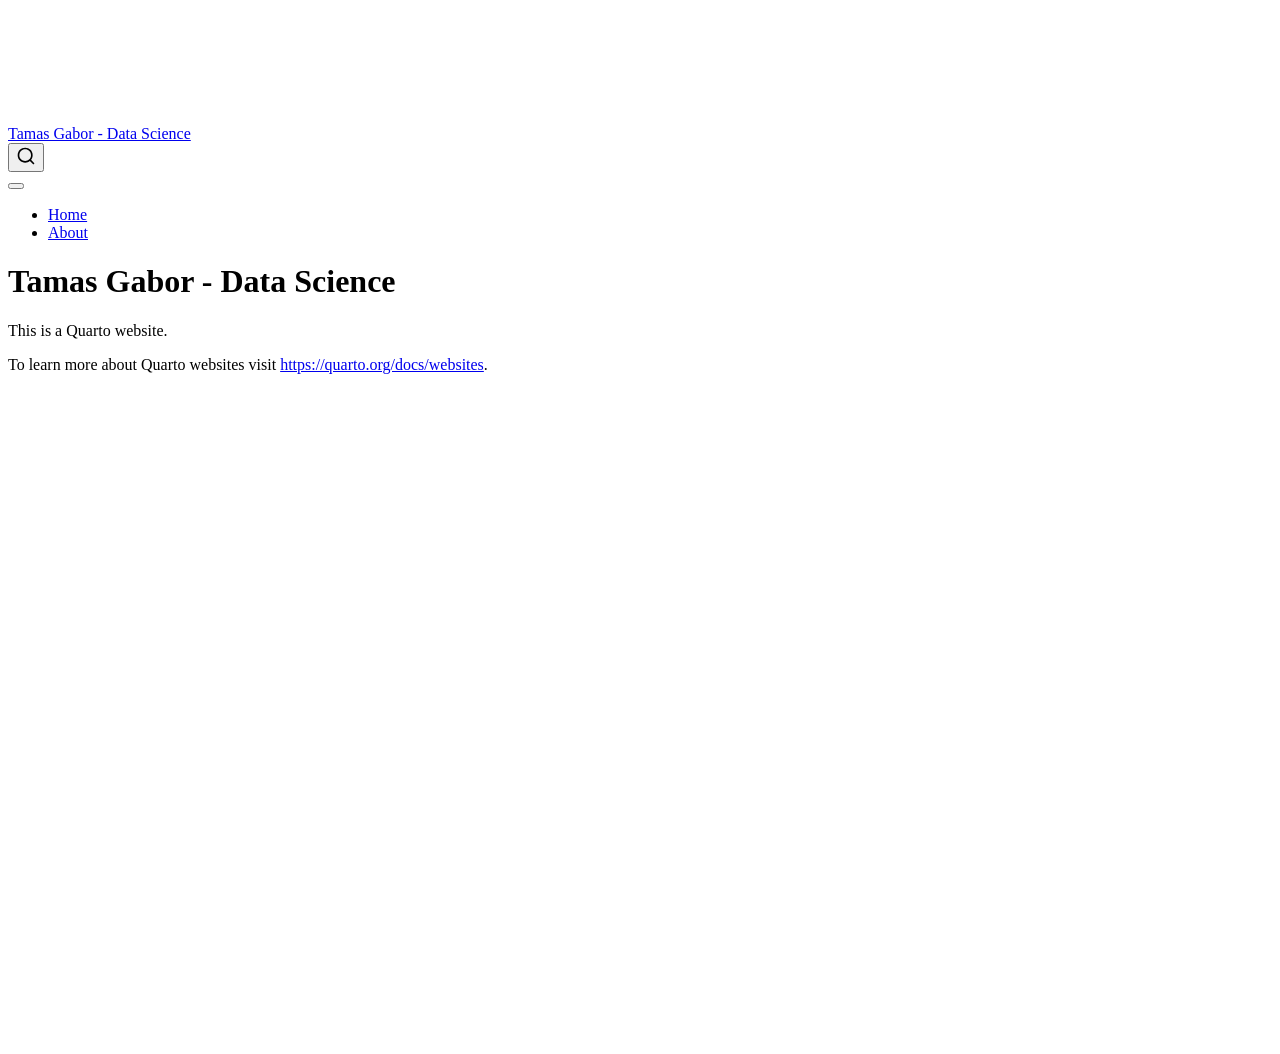
==== index.html @ c9abdc7b "Built site for gh-pages" ====
<!DOCTYPE html>
<html xmlns="http://www.w3.org/1999/xhtml" lang="en" xml:lang="en"><head>

<meta charset="utf-8">
<meta name="generator" content="quarto-1.10.18">

<meta name="viewport" content="width=device-width, initial-scale=1.0, user-scalable=yes">


<title>Tamas Gabor - Data Science</title>
<style>
/* Default styles provided by pandoc.
** See https://pandoc.org/MANUAL.html#variables-for-html for config info.
*/
span.smallcaps{font-variant: small-caps;}
div.columns{display: flex; gap: 1.5em;}
div.column{flex: auto;}
@media screen {
div.columns{gap: min(4vw, 1.5em);}
div.column{overflow-x: auto;}
}
div.hanging-indent{margin-left: 1.5em; text-indent: -1.5em;}
ul.task-list{list-style: none;}
ul.task-list li input[type="checkbox"] {
  width: 0.8em;
  margin: 0 0.8em 0.2em -1em; /* quarto-specific, see https://github.com/quarto-dev/quarto-cli/issues/4556 */ 
  vertical-align: middle;
}
</style>


<script src="site_libs/quarto-nav/quarto-nav.js"></script>
<script src="site_libs/quarto-nav/headroom.min.js"></script>
<script src="site_libs/clipboard/clipboard.min.js"></script>
<script src="site_libs/quarto-search/autocomplete.umd.js"></script>
<script src="site_libs/quarto-search/fuse.min.js"></script>
<script src="site_libs/quarto-search/quarto-search.js"></script>
<meta name="quarto:offset" content="./">
<script src="site_libs/quarto-html/quarto.js" type="module"></script>
<script src="site_libs/quarto-html/tabsets/tabsets.js" type="module"></script>
<script src="site_libs/quarto-html/popper.min.js"></script>
<script src="site_libs/quarto-html/tippy.umd.min.js"></script>
<script src="site_libs/quarto-html/anchor.min.js"></script>
<link href="site_libs/quarto-html/tippy.css" rel="stylesheet">
<link href="site_libs/quarto-html/quarto-syntax-highlighting-64a204ab8560d761af7679ceaba22944.css" rel="stylesheet" id="quarto-text-highlighting-styles">
<script src="site_libs/bootstrap/bootstrap.min.js"></script>
<link href="site_libs/bootstrap/bootstrap-icons.css" rel="stylesheet">
<link href="site_libs/bootstrap/bootstrap-172ba59bd5e0b52282274ba0c0cc16fc.min.css" rel="stylesheet" append-hash="true" id="quarto-bootstrap" data-mode="light">
<script id="quarto-search-options" type="application/json">{
  "location": "navbar",
  "copy-button": false,
  "collapse-after": 3,
  "panel-placement": "end",
  "type": "overlay",
  "limit": 50,
  "keyboard-shortcut": [
    "f",
    "/",
    "s"
  ],
  "show-item-context": false,
  "language": {
    "search-no-results-text": "No results",
    "search-matching-documents-text": "matching documents",
    "search-copy-link-title": "Copy link to search",
    "search-hide-matches-text": "Hide additional matches",
    "search-more-match-text": "more match in this document",
    "search-more-matches-text": "more matches in this document",
    "search-clear-button-title": "Clear",
    "search-text-placeholder": "",
    "search-detached-cancel-button-title": "Cancel",
    "search-submit-button-title": "Submit",
    "search-label": "Search"
  }
}</script>


<link rel="stylesheet" href="styles.css">
</head>

<body class="nav-fixed quarto-light">

<div id="quarto-search-results"></div>
  <header id="quarto-header" class="headroom fixed-top">
    <nav class="navbar navbar-expand-lg " data-bs-theme="dark">
      <div class="navbar-container container-fluid">
      <div class="navbar-brand-container mx-auto">
    <a class="navbar-brand" href="./index.html">
    <span class="navbar-title">Tamas Gabor - Data Science</span>
    </a>
  </div>
            <div id="quarto-search" class="" title="Search"></div>
          <button class="navbar-toggler" type="button" data-bs-toggle="collapse" data-bs-target="#navbarCollapse" aria-controls="navbarCollapse" role="menu" aria-expanded="false" aria-label="Toggle navigation" onclick="if (window.quartoToggleHeadroom) { window.quartoToggleHeadroom(); }">
  <span class="navbar-toggler-icon"></span>
</button>
          <div class="collapse navbar-collapse" id="navbarCollapse">
            <ul class="navbar-nav navbar-nav-scroll me-auto">
  <li class="nav-item">
    <a class="nav-link active" href="./index.html" aria-current="page"> 
<span class="menu-text">Home</span></a>
  </li>  
  <li class="nav-item">
    <a class="nav-link" href="./about.html"> 
<span class="menu-text">About</span></a>
  </li>  
</ul>
          </div> <!-- /navcollapse -->
            <div class="quarto-navbar-tools">
</div>
      </div> <!-- /container-fluid -->
    </nav>
</header>
<!-- content -->
<div id="quarto-content" class="quarto-container page-columns page-rows-contents page-layout-article page-navbar">
<!-- sidebar -->
<!-- margin-sidebar -->
    <div id="quarto-margin-sidebar" class="sidebar margin-sidebar zindex-bottom">
        
    </div>
<!-- main -->
<main class="content" id="quarto-document-content">

<header id="title-block-header" class="quarto-title-block default">
<div class="quarto-title">
<h1 class="title">Tamas Gabor - Data Science</h1>
</div>



<div class="quarto-title-meta">

    
  
    
  </div>
  


</header>


<p>This is a Quarto website.</p>
<p>To learn more about Quarto websites visit <a href="https://quarto.org/docs/websites" class="uri">https://quarto.org/docs/websites</a>.</p>



</main> <!-- /main -->
<script id="quarto-html-after-body" type="application/javascript">
  window.document.addEventListener("DOMContentLoaded", function (event) {
    const icon = "";
    const anchorJS = new window.AnchorJS();
    anchorJS.options = {
      placement: 'right',
      icon: icon
    };
    anchorJS.add('.anchored');
    const isCodeAnnotation = (el) => {
      for (const clz of el.classList) {
        if (clz.startsWith('code-annotation-')) {                     
          return true;
        }
      }
      return false;
    }
    const onCopySuccess = function(e) {
      // button target
      const button = e.trigger;
      // don't keep focus
      button.blur();
      // flash "checked"
      button.classList.add('code-copy-button-checked');
      var currentTitle = button.getAttribute("title");
      button.setAttribute("title", "Copied!");
      let tooltip;
      if (window.bootstrap) {
        button.setAttribute("data-bs-toggle", "tooltip");
        button.setAttribute("data-bs-placement", "left");
        button.setAttribute("data-bs-title", "Copied!");
        tooltip = new bootstrap.Tooltip(button, 
          { trigger: "manual", 
            customClass: "code-copy-button-tooltip",
            offset: [0, -8]});
        tooltip.show();    
      }
      setTimeout(function() {
        if (tooltip) {
          tooltip.hide();
          button.removeAttribute("data-bs-title");
          button.removeAttribute("data-bs-toggle");
          button.removeAttribute("data-bs-placement");
        }
        button.setAttribute("title", currentTitle);
        button.classList.remove('code-copy-button-checked');
      }, 1000);
      // clear code selection
      e.clearSelection();
    }
    const getTextToCopy = function(trigger) {
      const outerScaffold = trigger.parentElement.cloneNode(true);
      const codeEl = outerScaffold.querySelector('code');
      for (const childEl of codeEl.children) {
        if (isCodeAnnotation(childEl)) {
          childEl.remove();
        }
      }
      return codeEl.innerText;
    }
    const clipboard = new window.ClipboardJS('.code-copy-button:not([data-in-quarto-modal])', {
      text: getTextToCopy
    });
    clipboard.on('success', onCopySuccess);
    if (window.document.getElementById('quarto-embedded-source-code-modal')) {
      const clipboardModal = new window.ClipboardJS('.code-copy-button[data-in-quarto-modal]', {
        text: getTextToCopy,
        container: window.document.getElementById('quarto-embedded-source-code-modal')
      });
      clipboardModal.on('success', onCopySuccess);
    }
      var localhostRegex = new RegExp(/^(?:http|https):\/\/localhost\:?[0-9]*\//);
      var mailtoRegex = new RegExp(/^mailto:/);
        var filterRegex = new RegExp('/' + window.location.host + '/');
      var isInternal = (href) => {
          return filterRegex.test(href) || localhostRegex.test(href) || mailtoRegex.test(href);
      }
      // Inspect non-navigation links and adorn them if external
     var links = window.document.querySelectorAll('a[href]:not(.nav-link):not(.navbar-brand):not(.toc-action):not(.sidebar-link):not(.sidebar-item-toggle):not(.pagination-link):not(.no-external):not([aria-hidden]):not(.dropdown-item):not(.quarto-navigation-tool):not(.about-link)');
      for (var i=0; i<links.length; i++) {
        const link = links[i];
        if (!isInternal(link.href)) {
          // undo the damage that might have been done by quarto-nav.js in the case of
          // links that we want to consider external
          if (link.dataset.originalHref !== undefined) {
            link.href = link.dataset.originalHref;
          }
        }
      }
    function tippyHover(el, contentFn, onTriggerFn, onUntriggerFn) {
      const config = {
        allowHTML: true,
        maxWidth: 500,
        delay: 100,
        arrow: false,
        appendTo: function(el) {
            return el.parentElement;
        },
        interactive: true,
        interactiveBorder: 10,
        theme: 'quarto',
        placement: 'bottom-start',
      };
      if (contentFn) {
        config.content = contentFn;
      }
      if (onTriggerFn) {
        config.onTrigger = onTriggerFn;
      }
      if (onUntriggerFn) {
        config.onUntrigger = onUntriggerFn;
      }
      window.tippy(el, config); 
    }
    const noterefs = window.document.querySelectorAll('a[role="doc-noteref"]');
    for (var i=0; i<noterefs.length; i++) {
      const ref = noterefs[i];
      tippyHover(ref, function() {
        // use id or data attribute instead here
        let href = ref.getAttribute('data-footnote-href') || ref.getAttribute('href');
        try { href = new URL(href).hash; } catch {}
        const id = href.replace(/^#\/?/, "");
        const note = window.document.getElementById(id);
        if (note) {
          return note.innerHTML;
        } else {
          return "";
        }
      });
    }
    const xrefs = window.document.querySelectorAll('a.quarto-xref');
    const processXRef = (id, note) => {
      // Strip column container classes
      const stripColumnClz = (el) => {
        el.classList.remove("page-full", "page-columns");
        if (el.children) {
          for (const child of el.children) {
            stripColumnClz(child);
          }
        }
      }
      stripColumnClz(note)
      if (id === null || id.startsWith('sec-')) {
        // Special case sections, only their first couple elements
        const container = document.createElement("div");
        if (note.children && note.children.length > 2) {
          container.appendChild(note.children[0].cloneNode(true));
          for (let i = 1; i < note.children.length; i++) {
            const child = note.children[i];
            if (child.tagName === "P" && child.innerText === "") {
              continue;
            } else {
              container.appendChild(child.cloneNode(true));
              break;
            }
          }
          if (window.Quarto?.typesetMath) {
            window.Quarto.typesetMath(container);
          }
          return container.innerHTML
        } else {
          if (window.Quarto?.typesetMath) {
            window.Quarto.typesetMath(note);
          }
          return note.innerHTML;
        }
      } else {
        // Remove any anchor links if they are present
        const anchorLink = note.querySelector('a.anchorjs-link');
        if (anchorLink) {
          anchorLink.remove();
        }
        if (window.Quarto?.typesetMath) {
          window.Quarto.typesetMath(note);
        }
        if (note.classList.contains("callout")) {
          return note.outerHTML;
        } else {
          return note.innerHTML;
        }
      }
    }
    for (var i=0; i<xrefs.length; i++) {
      const xref = xrefs[i];
      tippyHover(xref, undefined, function(instance) {
        instance.disable();
        let url = xref.getAttribute('href');
        let hash = undefined; 
        if (url.startsWith('#')) {
          hash = url;
        } else {
          try { hash = new URL(url).hash; } catch {}
        }
        if (hash) {
          const id = hash.replace(/^#\/?/, "");
          const note = window.document.getElementById(id);
          if (note !== null) {
            try {
              const html = processXRef(id, note.cloneNode(true));
              instance.setContent(html);
            } finally {
              instance.enable();
              instance.show();
            }
          } else {
            // See if we can fetch this
            fetch(url.split('#')[0])
            .then(res => res.text())
            .then(html => {
              const parser = new DOMParser();
              const htmlDoc = parser.parseFromString(html, "text/html");
              const note = htmlDoc.getElementById(id);
              if (note !== null) {
                const html = processXRef(id, note);
                instance.setContent(html);
              } 
            }).finally(() => {
              instance.enable();
              instance.show();
            });
          }
        } else {
          // See if we can fetch a full url (with no hash to target)
          // This is a special case and we should probably do some content thinning / targeting
          fetch(url)
          .then(res => res.text())
          .then(html => {
            const parser = new DOMParser();
            const htmlDoc = parser.parseFromString(html, "text/html");
            const note = htmlDoc.querySelector('main.content');
            if (note !== null) {
              // This should only happen for chapter cross references
              // (since there is no id in the URL)
              // remove the first header
              if (note.children.length > 0 && note.children[0].tagName === "HEADER") {
                note.children[0].remove();
              }
              const html = processXRef(null, note);
              instance.setContent(html);
            } 
          }).finally(() => {
            instance.enable();
            instance.show();
          });
        }
      }, function(instance) {
      });
    }
        let selectedAnnoteEl;
        const selectorForAnnotation = ( cell, annotation) => {
          let cellAttr = 'data-code-cell="' + cell + '"';
          let lineAttr = 'data-code-annotation="' +  annotation + '"';
          const selector = 'span[' + cellAttr + '][' + lineAttr + ']';
          return selector;
        }
        const selectCodeLines = (annoteEl) => {
          const doc = window.document;
          const targetCell = annoteEl.getAttribute("data-target-cell");
          const targetAnnotation = annoteEl.getAttribute("data-target-annotation");
          const annoteSpan = window.document.querySelector(selectorForAnnotation(targetCell, targetAnnotation));
          const lines = annoteSpan.getAttribute("data-code-lines").split(",");
          const lineIds = lines.map((line) => {
            return targetCell + "-" + line;
          })
          let top = null;
          let height = null;
          let parent = null;
          if (lineIds.length > 0) {
              //compute the position of the single el (top and bottom and make a div)
              const el = window.document.getElementById(lineIds[0]);
              top = el.offsetTop;
              height = el.offsetHeight;
              parent = el.parentElement.parentElement;
            if (lineIds.length > 1) {
              const lastEl = window.document.getElementById(lineIds[lineIds.length - 1]);
              const bottom = lastEl.offsetTop + lastEl.offsetHeight;
              height = bottom - top;
            }
            if (top !== null && height !== null && parent !== null) {
              // cook up a div (if necessary) and position it 
              let div = window.document.getElementById("code-annotation-line-highlight");
              if (div === null) {
                div = window.document.createElement("div");
                div.setAttribute("id", "code-annotation-line-highlight");
                div.style.position = 'absolute';
                parent.appendChild(div);
              }
              div.style.top = top - 2 + "px";
              div.style.height = height + 4 + "px";
              div.style.left = 0;
              let gutterDiv = window.document.getElementById("code-annotation-line-highlight-gutter");
              if (gutterDiv === null) {
                gutterDiv = window.document.createElement("div");
                gutterDiv.setAttribute("id", "code-annotation-line-highlight-gutter");
                gutterDiv.style.position = 'absolute';
                const codeCell = window.document.getElementById(targetCell);
                const gutter = codeCell.querySelector('.code-annotation-gutter');
                gutter.appendChild(gutterDiv);
              }
              gutterDiv.style.top = top - 2 + "px";
              gutterDiv.style.height = height + 4 + "px";
            }
            selectedAnnoteEl = annoteEl;
          }
        };
        const unselectCodeLines = () => {
          const elementsIds = ["code-annotation-line-highlight", "code-annotation-line-highlight-gutter"];
          elementsIds.forEach((elId) => {
            const div = window.document.getElementById(elId);
            if (div) {
              div.remove();
            }
          });
          selectedAnnoteEl = undefined;
        };
          // Handle positioning of the toggle
      window.addEventListener(
        "resize",
        throttle(() => {
          elRect = undefined;
          if (selectedAnnoteEl) {
            selectCodeLines(selectedAnnoteEl);
          }
        }, 10)
      );
      function throttle(fn, ms) {
      let throttle = false;
      let timer;
        return (...args) => {
          if(!throttle) { // first call gets through
              fn.apply(this, args);
              throttle = true;
          } else { // all the others get throttled
              if(timer) clearTimeout(timer); // cancel #2
              timer = setTimeout(() => {
                fn.apply(this, args);
                timer = throttle = false;
              }, ms);
          }
        };
      }
        // Attach click handler to the DT
        const annoteDls = window.document.querySelectorAll('dt[data-target-cell]');
        for (const annoteDlNode of annoteDls) {
          annoteDlNode.addEventListener('click', (event) => {
            const clickedEl = event.target;
            if (clickedEl !== selectedAnnoteEl) {
              unselectCodeLines();
              const activeEl = window.document.querySelector('dt[data-target-cell].code-annotation-active');
              if (activeEl) {
                activeEl.classList.remove('code-annotation-active');
              }
              selectCodeLines(clickedEl);
              clickedEl.classList.add('code-annotation-active');
            } else {
              // Unselect the line
              unselectCodeLines();
              clickedEl.classList.remove('code-annotation-active');
            }
          });
        }
    const findCites = (el) => {
      const parentEl = el.parentElement;
      if (parentEl) {
        const cites = parentEl.dataset.cites;
        if (cites) {
          return {
            el,
            cites: cites.split(' ')
          };
        } else {
          return findCites(el.parentElement)
        }
      } else {
        return undefined;
      }
    };
    var bibliorefs = window.document.querySelectorAll('a[role="doc-biblioref"]');
    for (var i=0; i<bibliorefs.length; i++) {
      const ref = bibliorefs[i];
      const citeInfo = findCites(ref);
      if (citeInfo) {
        tippyHover(citeInfo.el, function() {
          var popup = window.document.createElement('div');
          citeInfo.cites.forEach(function(cite) {
            var citeDiv = window.document.createElement('div');
            citeDiv.classList.add('hanging-indent');
            citeDiv.classList.add('csl-entry');
            var biblioDiv = window.document.getElementById('ref-' + cite);
            if (biblioDiv) {
              citeDiv.innerHTML = biblioDiv.innerHTML;
            }
            popup.appendChild(citeDiv);
          });
          return popup.innerHTML;
        });
      }
    }
  });
  </script>
</div> <!-- /content -->




</body></html>
---- site_libs/quarto-html/tippy.css ----
.tippy-box[data-animation=fade][data-state=hidden]{opacity:0}[data-tippy-root]{max-width:calc(100vw - 10px)}.tippy-box{position:relative;background-color:#333;color:#fff;border-radius:4px;font-size:14px;line-height:1.4;white-space:normal;outline:0;transition-property:transform,visibility,opacity}.tippy-box[data-placement^=top]>.tippy-arrow{bottom:0}.tippy-box[data-placement^=top]>.tippy-arrow:before{bottom:-7px;left:0;border-width:8px 8px 0;border-top-color:initial;transform-origin:center top}.tippy-box[data-placement^=bottom]>.tippy-arrow{top:0}.tippy-box[data-placement^=bottom]>.tippy-arrow:before{top:-7px;left:0;border-width:0 8px 8px;border-bottom-color:initial;transform-origin:center bottom}.tippy-box[data-placement^=left]>.tippy-arrow{right:0}.tippy-box[data-placement^=left]>.tippy-arrow:before{border-width:8px 0 8px 8px;border-left-color:initial;right:-7px;transform-origin:center left}.tippy-box[data-placement^=right]>.tippy-arrow{left:0}.tippy-box[data-placement^=right]>.tippy-arrow:before{left:-7px;border-width:8px 8px 8px 0;border-right-color:initial;transform-origin:center right}.tippy-box[data-inertia][data-state=visible]{transition-timing-function:cubic-bezier(.54,1.5,.38,1.11)}.tippy-arrow{width:16px;height:16px;color:#333}.tippy-arrow:before{content:"";position:absolute;border-color:transparent;border-style:solid}.tippy-content{position:relative;padding:5px 9px;z-index:1}
---- site_libs/quarto-html/quarto-syntax-highlighting-64a204ab8560d761af7679ceaba22944.css ----
/* quarto syntax highlight colors */
:root {
  --quarto-hl-ot-color: #003B4F;
  --quarto-hl-at-color: #657422;
  --quarto-hl-ss-color: #20794D;
  --quarto-hl-an-color: #5E5E5E;
  --quarto-hl-fu-color: #4758AB;
  --quarto-hl-st-color: #20794D;
  --quarto-hl-cf-color: #003B4F;
  --quarto-hl-op-color: #5E5E5E;
  --quarto-hl-er-color: #AD0000;
  --quarto-hl-bn-color: #AD0000;
  --quarto-hl-al-color: #AD0000;
  --quarto-hl-va-color: #111111;
  --quarto-hl-bu-color: inherit;
  --quarto-hl-ex-color: inherit;
  --quarto-hl-pp-color: #AD0000;
  --quarto-hl-in-color: #5E5E5E;
  --quarto-hl-vs-color: #20794D;
  --quarto-hl-wa-color: #5E5E5E;
  --quarto-hl-do-color: #5E5E5E;
  --quarto-hl-im-color: #00769E;
  --quarto-hl-ch-color: #20794D;
  --quarto-hl-dt-color: #AD0000;
  --quarto-hl-fl-color: #AD0000;
  --quarto-hl-co-color: #5E5E5E;
  --quarto-hl-cv-color: #5E5E5E;
  --quarto-hl-cn-color: #8f5902;
  --quarto-hl-sc-color: #5E5E5E;
  --quarto-hl-dv-color: #AD0000;
  --quarto-hl-kw-color: #003B4F;
}

/* other quarto variables */
:root {
  --quarto-font-monospace: SFMono-Regular, Menlo, Monaco, Consolas, "Liberation Mono", "Courier New", monospace;
}

/* syntax highlight based on Pandoc's rules */
pre > code.sourceCode > span {
  color: #003B4F;
}

code.sourceCode > span {
  color: #003B4F;
}

div.sourceCode,
div.sourceCode pre.sourceCode {
  color: #003B4F;
}

/* Normal */
code span {
  color: #003B4F;
}

/* Alert */
code span.al {
  color: #AD0000;
  font-style: inherit;
}

/* Annotation */
code span.an {
  color: #5E5E5E;
  font-style: inherit;
}

/* Attribute */
code span.at {
  color: #657422;
  font-style: inherit;
}

/* BaseN */
code span.bn {
  color: #AD0000;
  font-style: inherit;
}

/* BuiltIn */
code span.bu {
  font-style: inherit;
}

/* ControlFlow */
code span.cf {
  color: #003B4F;
  font-weight: bold;
  font-style: inherit;
}

/* Char */
code span.ch {
  color: #20794D;
  font-style: inherit;
}

/* Constant */
code span.cn {
  color: #8f5902;
  font-style: inherit;
}

/* Comment */
code span.co {
  color: #5E5E5E;
  font-style: inherit;
}

/* CommentVar */
code span.cv {
  color: #5E5E5E;
  font-style: italic;
}

/* Documentation */
code span.do {
  color: #5E5E5E;
  font-style: italic;
}

/* DataType */
code span.dt {
  color: #AD0000;
  font-style: inherit;
}

/* DecVal */
code span.dv {
  color: #AD0000;
  font-style: inherit;
}

/* Error */
code span.er {
  color: #AD0000;
  font-style: inherit;
}

/* Extension */
code span.ex {
  font-style: inherit;
}

/* Float */
code span.fl {
  color: #AD0000;
  font-style: inherit;
}

/* Function */
code span.fu {
  color: #4758AB;
  font-style: inherit;
}

/* Import */
code span.im {
  color: #00769E;
  font-style: inherit;
}

/* Information */
code span.in {
  color: #5E5E5E;
  font-style: inherit;
}

/* Keyword */
code span.kw {
  color: #003B4F;
  font-weight: bold;
  font-style: inherit;
}

/* Operator */
code span.op {
  color: #5E5E5E;
  font-style: inherit;
}

/* Other */
code span.ot {
  color: #003B4F;
  font-style: inherit;
}

/* Preprocessor */
code span.pp {
  color: #AD0000;
  font-style: inherit;
}

/* SpecialChar */
code span.sc {
  color: #5E5E5E;
  font-style: inherit;
}

/* SpecialString */
code span.ss {
  color: #20794D;
  font-style: inherit;
}

/* String */
code span.st {
  color: #20794D;
  font-style: inherit;
}

/* Variable */
code span.va {
  color: #111111;
  font-style: inherit;
}

/* VerbatimString */
code span.vs {
  color: #20794D;
  font-style: inherit;
}

/* Warning */
code span.wa {
  color: #5E5E5E;
  font-style: italic;
}

.prevent-inlining {
  content: "</";
}

/*# sourceMappingURL=9d8d5bb603a83b8298b89080a598c93b.css.map */
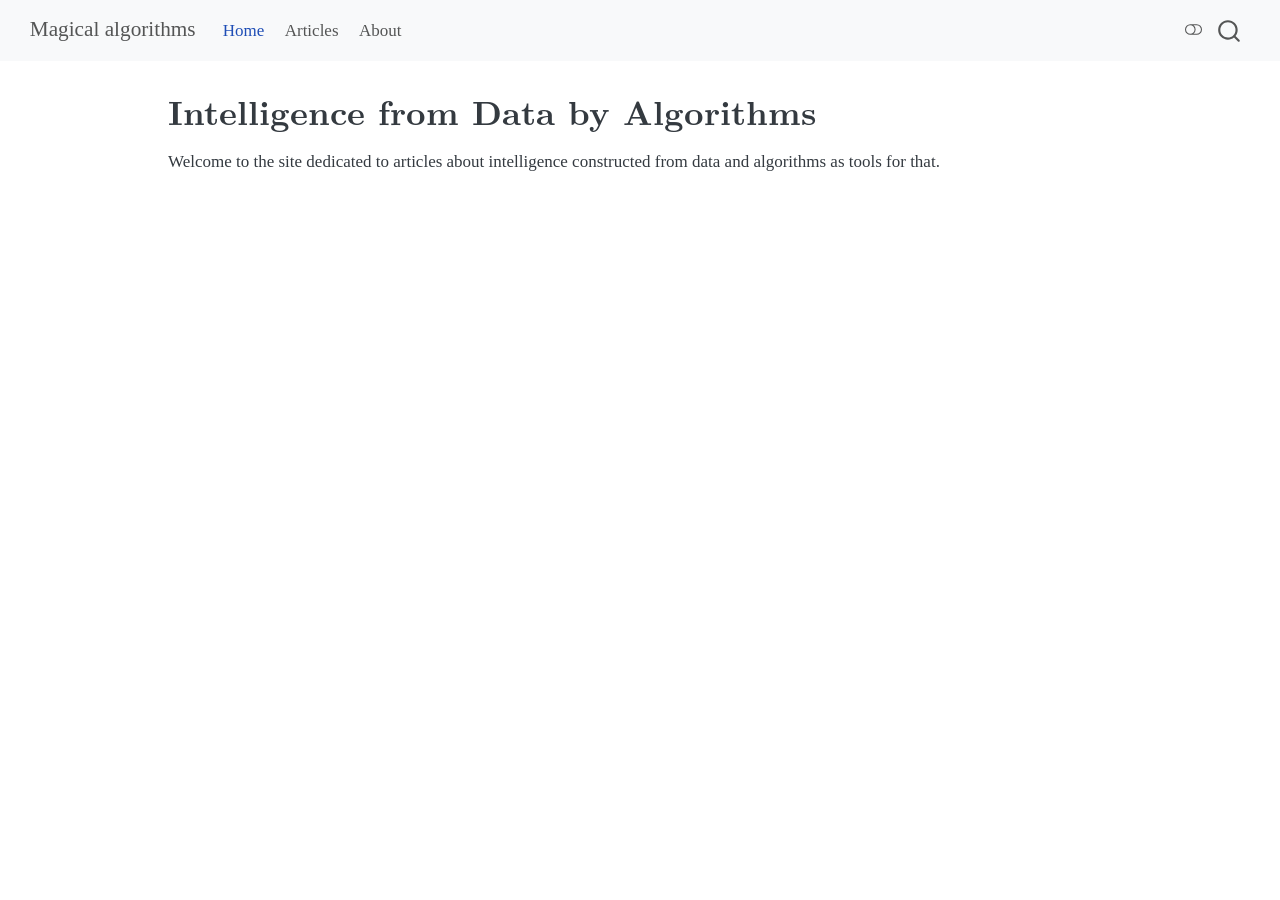
==== commit f7dcd775: "Built site for gh-pages" ====
--- a/index.html
+++ b/index.html
@@ -7,7 +7,7 @@
 <meta name="viewport" content="width=device-width, initial-scale=1.0, user-scalable=yes">
 
 
-<title>Tamas Gabor - Data Science</title>
+<title>Intelligence from Data by Algorithms – Magical algorithms</title>
 <style>
 /* Default styles provided by pandoc.
 ** See https://pandoc.org/MANUAL.html#variables-for-html for config info.
@@ -42,10 +42,14 @@
 <script src="site_libs/quarto-html/tippy.umd.min.js"></script>
 <script src="site_libs/quarto-html/anchor.min.js"></script>
 <link href="site_libs/quarto-html/tippy.css" rel="stylesheet">
-<link href="site_libs/quarto-html/quarto-syntax-highlighting-64a204ab8560d761af7679ceaba22944.css" rel="stylesheet" id="quarto-text-highlighting-styles">
+<link href="site_libs/quarto-html/quarto-syntax-highlighting-64a204ab8560d761af7679ceaba22944.css" rel="stylesheet" class="quarto-color-scheme" id="quarto-text-highlighting-styles">
+<link href="site_libs/quarto-html/quarto-syntax-highlighting-dark-b85bc7c33db8c58e0ec93c3465666fed.css" rel="stylesheet" class="quarto-color-scheme quarto-color-alternate" id="quarto-text-highlighting-styles">
+<link href="site_libs/quarto-html/quarto-syntax-highlighting-64a204ab8560d761af7679ceaba22944.css" rel="stylesheet" class="quarto-color-scheme-extra" id="quarto-text-highlighting-styles">
 <script src="site_libs/bootstrap/bootstrap.min.js"></script>
 <link href="site_libs/bootstrap/bootstrap-icons.css" rel="stylesheet">
-<link href="site_libs/bootstrap/bootstrap-172ba59bd5e0b52282274ba0c0cc16fc.min.css" rel="stylesheet" append-hash="true" id="quarto-bootstrap" data-mode="light">
+<link href="site_libs/bootstrap/bootstrap-6b5974a9b50b5381517d67eae462fd3e.min.css" rel="stylesheet" append-hash="true" class="quarto-color-scheme" id="quarto-bootstrap" data-mode="light">
+<link href="site_libs/bootstrap/bootstrap-dark-98b57cc36d11c6652a4d8a05476560ba.min.css" rel="stylesheet" append-hash="true" class="quarto-color-scheme quarto-color-alternate" id="quarto-bootstrap" data-mode="dark">
+<link href="site_libs/bootstrap/bootstrap-6b5974a9b50b5381517d67eae462fd3e.min.css" rel="stylesheet" append-hash="true" class="quarto-color-scheme-extra" id="quarto-bootstrap" data-mode="light">
 <script id="quarto-search-options" type="application/json">{
   "location": "navbar",
   "copy-button": false,
@@ -78,7 +82,178 @@
 <link rel="stylesheet" href="styles.css">
 </head>
 
-<body class="nav-fixed quarto-light">
+<body class="nav-fixed quarto-light"><script id="quarto-html-before-body" type="application/javascript">
+    const toggleBodyColorMode = (bsSheetEl) => {
+      const mode = bsSheetEl.getAttribute("data-mode");
+      const bodyEl = window.document.querySelector("body");
+      if (mode === "dark") {
+        bodyEl.classList.add("quarto-dark");
+        bodyEl.classList.remove("quarto-light");
+      } else {
+        bodyEl.classList.add("quarto-light");
+        bodyEl.classList.remove("quarto-dark");
+      }
+    }
+    const toggleBodyColorPrimary = () => {
+      const bsSheetEl = window.document.querySelector("link#quarto-bootstrap:not([rel=disabled-stylesheet])");
+      if (bsSheetEl) {
+        toggleBodyColorMode(bsSheetEl);
+      }
+    }
+    const setColorSchemeToggle = (alternate) => {
+      const toggles = window.document.querySelectorAll('.quarto-color-scheme-toggle');
+      for (let i=0; i < toggles.length; i++) {
+        const toggle = toggles[i];
+        if (toggle) {
+          if (alternate) {
+            toggle.classList.add("alternate");
+          } else {
+            toggle.classList.remove("alternate");
+          }
+        }
+      }
+    };
+    const toggleColorMode = (alternate) => {
+      // Switch the stylesheets
+      const primaryStylesheets = window.document.querySelectorAll('link.quarto-color-scheme:not(.quarto-color-alternate)');
+      const alternateStylesheets = window.document.querySelectorAll('link.quarto-color-scheme.quarto-color-alternate');
+      manageTransitions('#quarto-margin-sidebar .nav-link', false);
+      if (alternate) {
+        // note: dark is layered on light, we don't disable primary!
+        enableStylesheet(alternateStylesheets);
+        for (const sheetNode of alternateStylesheets) {
+          if (sheetNode.id === "quarto-bootstrap") {
+            toggleBodyColorMode(sheetNode);
+          }
+        }
+      } else {
+        disableStylesheet(alternateStylesheets);
+        enableStylesheet(primaryStylesheets)
+        toggleBodyColorPrimary();
+      }
+      manageTransitions('#quarto-margin-sidebar .nav-link', true);
+      // Switch the toggles
+      setColorSchemeToggle(alternate)
+      // Hack to workaround the fact that safari doesn't
+      // properly recolor the scrollbar when toggling (#1455)
+      if (navigator.userAgent.indexOf('Safari') > 0 && navigator.userAgent.indexOf('Chrome') == -1) {
+        manageTransitions("body", false);
+        window.scrollTo(0, 1);
+        setTimeout(() => {
+          window.scrollTo(0, 0);
+          manageTransitions("body", true);
+        }, 40);
+      }
+    }
+    const disableStylesheet = (stylesheets) => {
+      for (let i=0; i < stylesheets.length; i++) {
+        const stylesheet = stylesheets[i];
+        stylesheet.rel = 'disabled-stylesheet';
+      }
+    }
+    const enableStylesheet = (stylesheets) => {
+      for (let i=0; i < stylesheets.length; i++) {
+        const stylesheet = stylesheets[i];
+        if(stylesheet.rel !== 'stylesheet') { // for Chrome, which will still FOUC without this check
+          stylesheet.rel = 'stylesheet';
+        }
+      }
+    }
+    const manageTransitions = (selector, allowTransitions) => {
+      const els = window.document.querySelectorAll(selector);
+      for (let i=0; i < els.length; i++) {
+        const el = els[i];
+        if (allowTransitions) {
+          el.classList.remove('notransition');
+        } else {
+          el.classList.add('notransition');
+        }
+      }
+    }
+    const isFileUrl = () => {
+      return window.location.protocol === 'file:';
+    }
+    const hasAlternateSentinel = () => {
+      let styleSentinel = getColorSchemeSentinel();
+      if (styleSentinel !== null) {
+        return styleSentinel === "alternate";
+      } else {
+        return false;
+      }
+    }
+    const setStyleSentinel = (alternate) => {
+      const value = alternate ? "alternate" : "default";
+      if (!isFileUrl()) {
+        window.localStorage.setItem("quarto-color-scheme", value);
+      } else {
+        localAlternateSentinel = value;
+      }
+    }
+    const getColorSchemeSentinel = () => {
+      if (!isFileUrl()) {
+        const storageValue = window.localStorage.getItem("quarto-color-scheme");
+        return storageValue != null ? storageValue : localAlternateSentinel;
+      } else {
+        return localAlternateSentinel;
+      }
+    }
+    const toggleGiscusIfUsed = (isAlternate, darkModeDefault) => {
+      const baseTheme = document.querySelector('#giscus-base-theme')?.value ?? 'light';
+      const alternateTheme = document.querySelector('#giscus-alt-theme')?.value ?? 'dark';
+      let newTheme = '';
+      if(authorPrefersDark) {
+        newTheme = isAlternate ? baseTheme : alternateTheme;
+      } else {
+        newTheme = isAlternate ? alternateTheme : baseTheme;
+      }
+      const changeGiscusTheme = () => {
+        // From: https://github.com/giscus/giscus/issues/336
+        const sendMessage = (message) => {
+          const iframe = document.querySelector('iframe.giscus-frame');
+          if (!iframe) return;
+          iframe.contentWindow.postMessage({ giscus: message }, 'https://giscus.app');
+        }
+        sendMessage({
+          setConfig: {
+            theme: newTheme
+          }
+        });
+      }
+      const isGiscussLoaded = window.document.querySelector('iframe.giscus-frame') !== null;
+      if (isGiscussLoaded) {
+        changeGiscusTheme();
+      }
+    };
+    const authorPrefersDark = false;
+    const queryPrefersDark = window.matchMedia('(prefers-color-scheme: dark)');
+    const darkModeDefault = queryPrefersDark.matches;
+      document.querySelector('link#quarto-text-highlighting-styles.quarto-color-scheme-extra').rel = 'disabled-stylesheet';
+      document.querySelector('link#quarto-bootstrap.quarto-color-scheme-extra').rel = 'disabled-stylesheet';
+    let localAlternateSentinel = darkModeDefault ? 'alternate' : 'default';
+    // Dark / light mode switch
+    window.quartoToggleColorScheme = () => {
+      // Read the current dark / light value
+      let toAlternate = !hasAlternateSentinel();
+      toggleColorMode(toAlternate);
+      setStyleSentinel(toAlternate);
+      toggleGiscusIfUsed(toAlternate, darkModeDefault);
+      window.dispatchEvent(new Event('resize'));
+    };
+    queryPrefersDark.addEventListener("change", e => {
+      if(window.localStorage.getItem("quarto-color-scheme") !== null)
+        return;
+      const alternate = e.matches
+      toggleColorMode(alternate);
+      localAlternateSentinel = e.matches ? 'alternate' : 'default'; // this is used alongside local storage!
+      toggleGiscusIfUsed(alternate, darkModeDefault);
+    });
+    // Switch to dark mode if need be
+    if (hasAlternateSentinel()) {
+      toggleColorMode(true);
+    } else {
+      toggleColorMode(false);
+    }
+  </script>
 
 <div id="quarto-search-results"></div>
   <header id="quarto-header" class="headroom fixed-top">
@@ -86,7 +261,7 @@
       <div class="navbar-container container-fluid">
       <div class="navbar-brand-container mx-auto">
     <a class="navbar-brand" href="./index.html">
-    <span class="navbar-title">Tamas Gabor - Data Science</span>
+    <span class="navbar-title">Magical algorithms</span>
     </a>
   </div>
             <div id="quarto-search" class="" title="Search"></div>
@@ -100,12 +275,17 @@
 <span class="menu-text">Home</span></a>
   </li>  
   <li class="nav-item">
+    <a class="nav-link" href="./articles.html"> 
+<span class="menu-text">Articles</span></a>
+  </li>  
+  <li class="nav-item">
     <a class="nav-link" href="./about.html"> 
 <span class="menu-text">About</span></a>
   </li>  
 </ul>
           </div> <!-- /navcollapse -->
             <div class="quarto-navbar-tools">
+  <a href="" class="quarto-color-scheme-toggle quarto-navigation-tool  px-1" onclick="window.quartoToggleColorScheme(); return false;" title="Toggle dark mode"><i class="bi"></i></a>
 </div>
       </div> <!-- /container-fluid -->
     </nav>
@@ -120,9 +300,10 @@
 <!-- main -->
 <main class="content" id="quarto-document-content">
 
+
 <header id="title-block-header" class="quarto-title-block default">
 <div class="quarto-title">
-<h1 class="title">Tamas Gabor - Data Science</h1>
+<h1 class="title">Intelligence from Data by Algorithms</h1>
 </div>
 
 
@@ -139,14 +320,26 @@
 </header>
 
 
-<p>This is a Quarto website.</p>
-<p>To learn more about Quarto websites visit <a href="https://quarto.org/docs/websites" class="uri">https://quarto.org/docs/websites</a>.</p>
+<p>Welcome to the site dedicated to articles about intelligence constructed from data and algorithms as tools for that.</p>
 
 
 
 </main> <!-- /main -->
 <script id="quarto-html-after-body" type="application/javascript">
   window.document.addEventListener("DOMContentLoaded", function (event) {
+    // Ensure there is a toggle, if there isn't float one in the top right
+    if (window.document.querySelector('.quarto-color-scheme-toggle') === null) {
+      const a = window.document.createElement('a');
+      a.classList.add('top-right');
+      a.classList.add('quarto-color-scheme-toggle');
+      a.href = "";
+      a.onclick = function() { try { window.quartoToggleColorScheme(); } catch {} return false; };
+      const i = window.document.createElement("i");
+      i.classList.add('bi');
+      a.appendChild(i);
+      window.document.body.appendChild(a);
+    }
+    setColorSchemeToggle(hasAlternateSentinel())
     const icon = "";
     const anchorJS = new window.AnchorJS();
     anchorJS.options = {
@@ -218,7 +411,7 @@
     }
       var localhostRegex = new RegExp(/^(?:http|https):\/\/localhost\:?[0-9]*\//);
       var mailtoRegex = new RegExp(/^mailto:/);
-        var filterRegex = new RegExp('/' + window.location.host + '/');
+        var filterRegex = new RegExp("https:\/\/gabortamas\.github\.io\/");
       var isInternal = (href) => {
           return filterRegex.test(href) || localhostRegex.test(href) || mailtoRegex.test(href);
       }
--- a/site_libs/quarto-html/quarto-syntax-highlighting-dark-b85bc7c33db8c58e0ec93c3465666fed.css
+++ b/site_libs/quarto-html/quarto-syntax-highlighting-dark-b85bc7c33db8c58e0ec93c3465666fed.css
@@ -0,0 +1,219 @@
+/* quarto syntax highlight colors */
+:root {
+  --quarto-hl-al-color: #f07178;
+  --quarto-hl-an-color: #d4d0ab;
+  --quarto-hl-at-color: #00e0e0;
+  --quarto-hl-bn-color: #d4d0ab;
+  --quarto-hl-bu-color: #abe338;
+  --quarto-hl-ch-color: #abe338;
+  --quarto-hl-co-color: #f8f8f2;
+  --quarto-hl-cv-color: #ffd700;
+  --quarto-hl-cn-color: #ffd700;
+  --quarto-hl-cf-color: #ffa07a;
+  --quarto-hl-dt-color: #ffa07a;
+  --quarto-hl-dv-color: #d4d0ab;
+  --quarto-hl-do-color: #f8f8f2;
+  --quarto-hl-er-color: #f07178;
+  --quarto-hl-ex-color: #00e0e0;
+  --quarto-hl-fl-color: #d4d0ab;
+  --quarto-hl-fu-color: #ffa07a;
+  --quarto-hl-im-color: #abe338;
+  --quarto-hl-in-color: #d4d0ab;
+  --quarto-hl-kw-color: #ffa07a;
+  --quarto-hl-op-color: #ffa07a;
+  --quarto-hl-ot-color: #00e0e0;
+  --quarto-hl-pp-color: #dcc6e0;
+  --quarto-hl-re-color: #00e0e0;
+  --quarto-hl-sc-color: #abe338;
+  --quarto-hl-ss-color: #abe338;
+  --quarto-hl-st-color: #abe338;
+  --quarto-hl-va-color: #00e0e0;
+  --quarto-hl-vs-color: #abe338;
+  --quarto-hl-wa-color: #dcc6e0;
+}
+
+/* other quarto variables */
+:root {
+  --quarto-font-monospace: SFMono-Regular, Menlo, Monaco, Consolas, "Liberation Mono", "Courier New", monospace;
+}
+
+/* syntax highlight based on Pandoc's rules */
+pre > code.sourceCode > span {
+  color: #f8f8f2;
+}
+
+code.sourceCode > span {
+  color: #f8f8f2;
+}
+
+div.sourceCode,
+div.sourceCode pre.sourceCode {
+  color: #f8f8f2;
+}
+
+/* Normal */
+code span {
+  color: #f8f8f2;
+}
+
+/* Alert */
+code span.al {
+  color: #f07178;
+}
+
+/* Annotation */
+code span.an {
+  color: #d4d0ab;
+}
+
+/* Attribute */
+code span.at {
+  color: #00e0e0;
+}
+
+/* BaseN */
+code span.bn {
+  color: #d4d0ab;
+}
+
+/* BuiltIn */
+code span.bu {
+  color: #abe338;
+}
+
+/* ControlFlow */
+code span.cf {
+  font-weight: bold;
+  color: #ffa07a;
+}
+
+/* Char */
+code span.ch {
+  color: #abe338;
+}
+
+/* Constant */
+code span.cn {
+  color: #ffd700;
+}
+
+/* Comment */
+code span.co {
+  font-style: italic;
+  color: #f8f8f2;
+}
+
+/* CommentVar */
+code span.cv {
+  color: #ffd700;
+}
+
+/* Documentation */
+code span.do {
+  color: #f8f8f2;
+}
+
+/* DataType */
+code span.dt {
+  color: #ffa07a;
+}
+
+/* DecVal */
+code span.dv {
+  color: #d4d0ab;
+}
+
+/* Error */
+code span.er {
+  color: #f07178;
+  text-decoration: underline;
+}
+
+/* Extension */
+code span.ex {
+  font-weight: bold;
+  color: #00e0e0;
+}
+
+/* Float */
+code span.fl {
+  color: #d4d0ab;
+}
+
+/* Function */
+code span.fu {
+  color: #ffa07a;
+}
+
+/* Import */
+code span.im {
+  color: #abe338;
+}
+
+/* Information */
+code span.in {
+  color: #d4d0ab;
+}
+
+/* Keyword */
+code span.kw {
+  font-weight: bold;
+  color: #ffa07a;
+}
+
+/* Operator */
+code span.op {
+  color: #ffa07a;
+}
+
+/* Other */
+code span.ot {
+  color: #00e0e0;
+}
+
+/* Preprocessor */
+code span.pp {
+  color: #dcc6e0;
+}
+
+/* RegionMarker */
+code span.re {
+  background-color: #f8f8f2;
+  color: #00e0e0;
+}
+
+/* SpecialChar */
+code span.sc {
+  color: #abe338;
+}
+
+/* SpecialString */
+code span.ss {
+  color: #abe338;
+}
+
+/* String */
+code span.st {
+  color: #abe338;
+}
+
+/* Variable */
+code span.va {
+  color: #00e0e0;
+}
+
+/* VerbatimString */
+code span.vs {
+  color: #abe338;
+}
+
+/* Warning */
+code span.wa {
+  color: #dcc6e0;
+}
+
+.prevent-inlining {
+  content: "</";
+}
+
+/*# sourceMappingURL=4ed8f1090dec6531da29ab00902aa718.css.map */
--- a/styles.css
+++ b/styles.css
@@ -0,0 +1,25 @@
+/* css styles */
+@font-face {
+  font-family: "New Computer Modern";
+  src: url("fonts/NewCM10-Regular.otf") format("opentype");
+  font-weight: normal;
+  font-style: normal;
+}
+@font-face {
+  font-family: "New Computer Modern";
+  src: url("fonts/NewCM10-Bold.otf") format("opentype");
+  font-weight: bold;
+  font-style: normal;
+}
+@font-face {
+  font-family: "New Computer Modern";
+  src: url("fonts/NewCM10-Italic.otf") format("opentype");
+  font-weight: normal;
+  font-style: italic;
+}
+@font-face {
+  font-family: "New Computer Modern";
+  src: url("fonts/NewCM10-BoldItalic.otf") format("opentype");
+  font-weight: bold;
+  font-style: italic;
+}
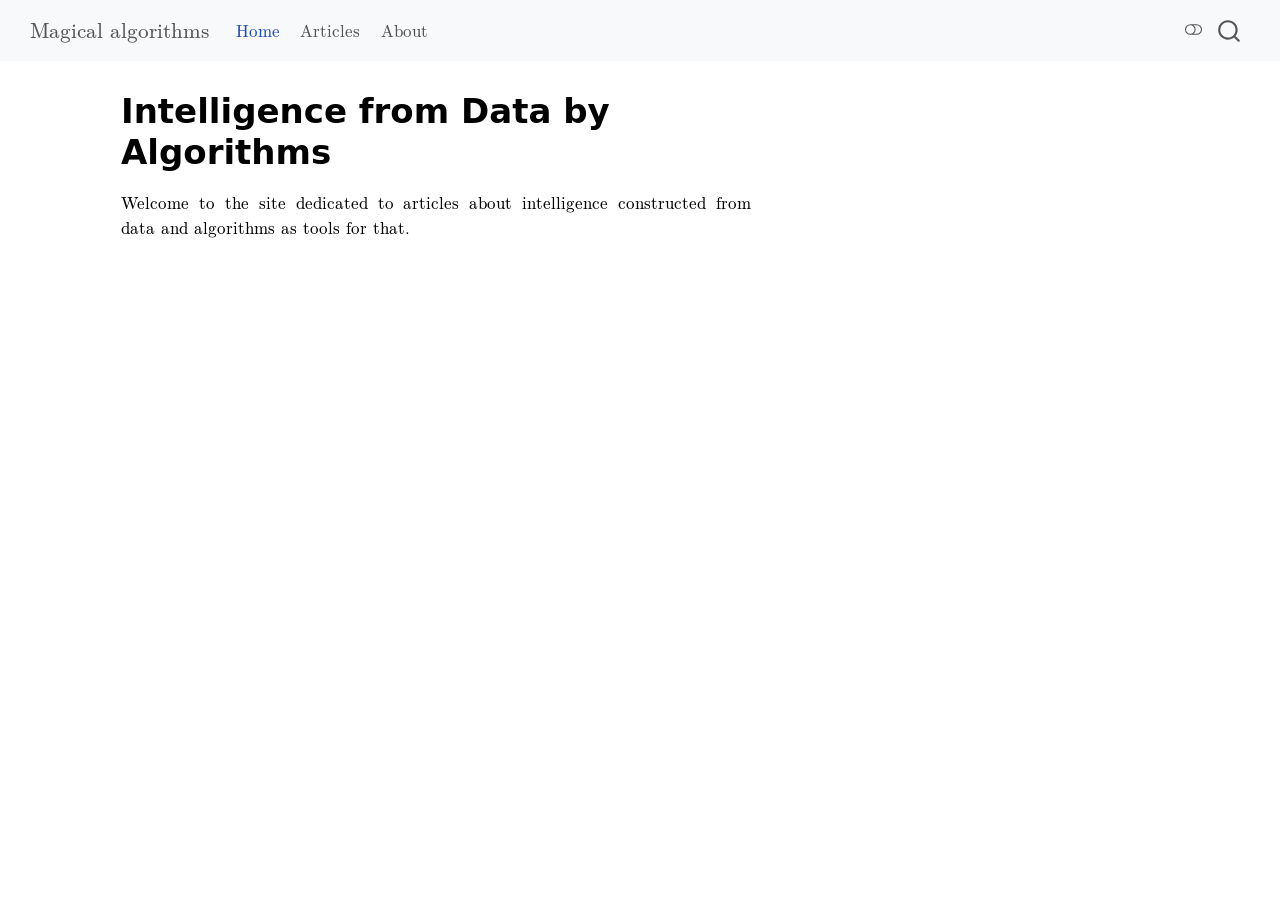
==== commit 882b0b09: "Built site for gh-pages" ====
--- a/index.html
+++ b/index.html
@@ -47,9 +47,9 @@
 <link href="site_libs/quarto-html/quarto-syntax-highlighting-64a204ab8560d761af7679ceaba22944.css" rel="stylesheet" class="quarto-color-scheme-extra" id="quarto-text-highlighting-styles">
 <script src="site_libs/bootstrap/bootstrap.min.js"></script>
 <link href="site_libs/bootstrap/bootstrap-icons.css" rel="stylesheet">
-<link href="site_libs/bootstrap/bootstrap-6b5974a9b50b5381517d67eae462fd3e.min.css" rel="stylesheet" append-hash="true" class="quarto-color-scheme" id="quarto-bootstrap" data-mode="light">
-<link href="site_libs/bootstrap/bootstrap-dark-98b57cc36d11c6652a4d8a05476560ba.min.css" rel="stylesheet" append-hash="true" class="quarto-color-scheme quarto-color-alternate" id="quarto-bootstrap" data-mode="dark">
-<link href="site_libs/bootstrap/bootstrap-6b5974a9b50b5381517d67eae462fd3e.min.css" rel="stylesheet" append-hash="true" class="quarto-color-scheme-extra" id="quarto-bootstrap" data-mode="light">
+<link href="site_libs/bootstrap/bootstrap-002b707d355a9677a3754456537d3b8e.min.css" rel="stylesheet" append-hash="true" class="quarto-color-scheme" id="quarto-bootstrap" data-mode="light">
+<link href="site_libs/bootstrap/bootstrap-dark-dd4441812169b736dca4774e1aac41f8.min.css" rel="stylesheet" append-hash="true" class="quarto-color-scheme quarto-color-alternate" id="quarto-bootstrap" data-mode="dark">
+<link href="site_libs/bootstrap/bootstrap-002b707d355a9677a3754456537d3b8e.min.css" rel="stylesheet" append-hash="true" class="quarto-color-scheme-extra" id="quarto-bootstrap" data-mode="light">
 <script id="quarto-search-options" type="application/json">{
   "location": "navbar",
   "copy-button": false,
--- a/styles.css
+++ b/styles.css
@@ -1,7 +1,7 @@
 /* css styles */
 @font-face {
   font-family: "New Computer Modern";
-  src: url("fonts/NewCM10-Regular.otf") format("opentype");
+  src: url("fonts/NewCM10-Book.otf") format("opentype");
   font-weight: normal;
   font-style: normal;
 }
@@ -22,4 +22,16 @@
   src: url("fonts/NewCM10-BoldItalic.otf") format("opentype");
   font-weight: bold;
   font-style: italic;
+}
+
+main p,
+main li {
+  text-align: justify;
+  hyphens: auto;
+}
+
+h1, h2, h3, h4, h5, h6,
+.title, .subtitle {
+  font-family: system-ui, -apple-system, "Segoe UI", Roboto,
+               "Helvetica Neue", Arial, sans-serif;
 }
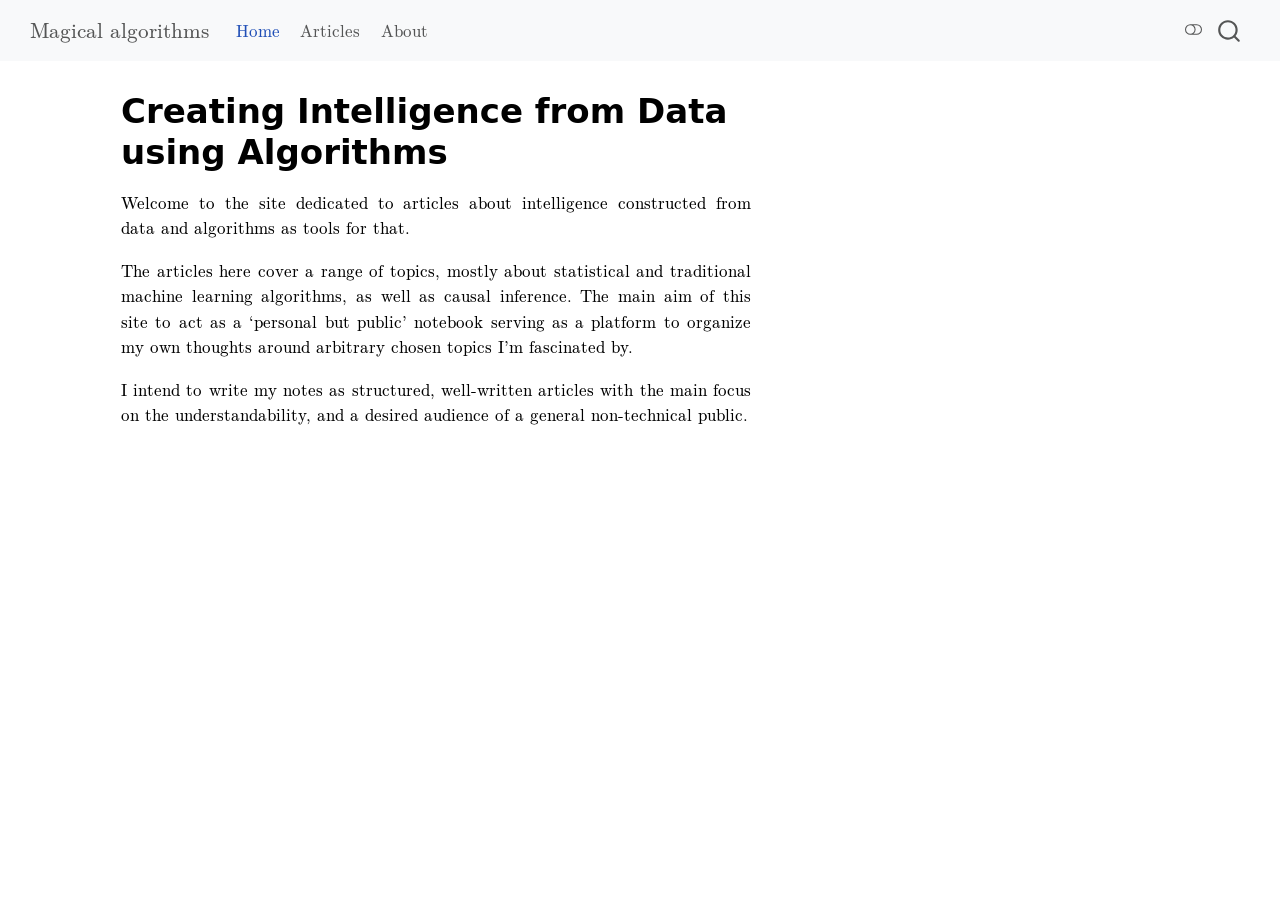
==== commit 1fbafb6c: "Built site for gh-pages" ====
--- a/index.html
+++ b/index.html
@@ -7,7 +7,7 @@
 <meta name="viewport" content="width=device-width, initial-scale=1.0, user-scalable=yes">
 
 
-<title>Intelligence from Data by Algorithms – Magical algorithms</title>
+<title>Creating Intelligence from Data using Algorithms – Magical algorithms</title>
 <style>
 /* Default styles provided by pandoc.
 ** See https://pandoc.org/MANUAL.html#variables-for-html for config info.
@@ -303,7 +303,7 @@
 
 <header id="title-block-header" class="quarto-title-block default">
 <div class="quarto-title">
-<h1 class="title">Intelligence from Data by Algorithms</h1>
+<h1 class="title">Creating Intelligence from Data using Algorithms</h1>
 </div>
 
 
@@ -321,6 +321,8 @@
 
 
 <p>Welcome to the site dedicated to articles about intelligence constructed from data and algorithms as tools for that.</p>
+<p>The articles here cover a range of topics, mostly about statistical and traditional machine learning algorithms, as well as causal inference. The main aim of this site to act as a ‘personal but public’ notebook serving as a platform to organize my own thoughts around arbitrary chosen topics I’m fascinated by.</p>
+<p>I intend to write my notes as structured, well-written articles with the main focus on the understandability, and a desired audience of a general non-technical public.</p>
 
 
 
